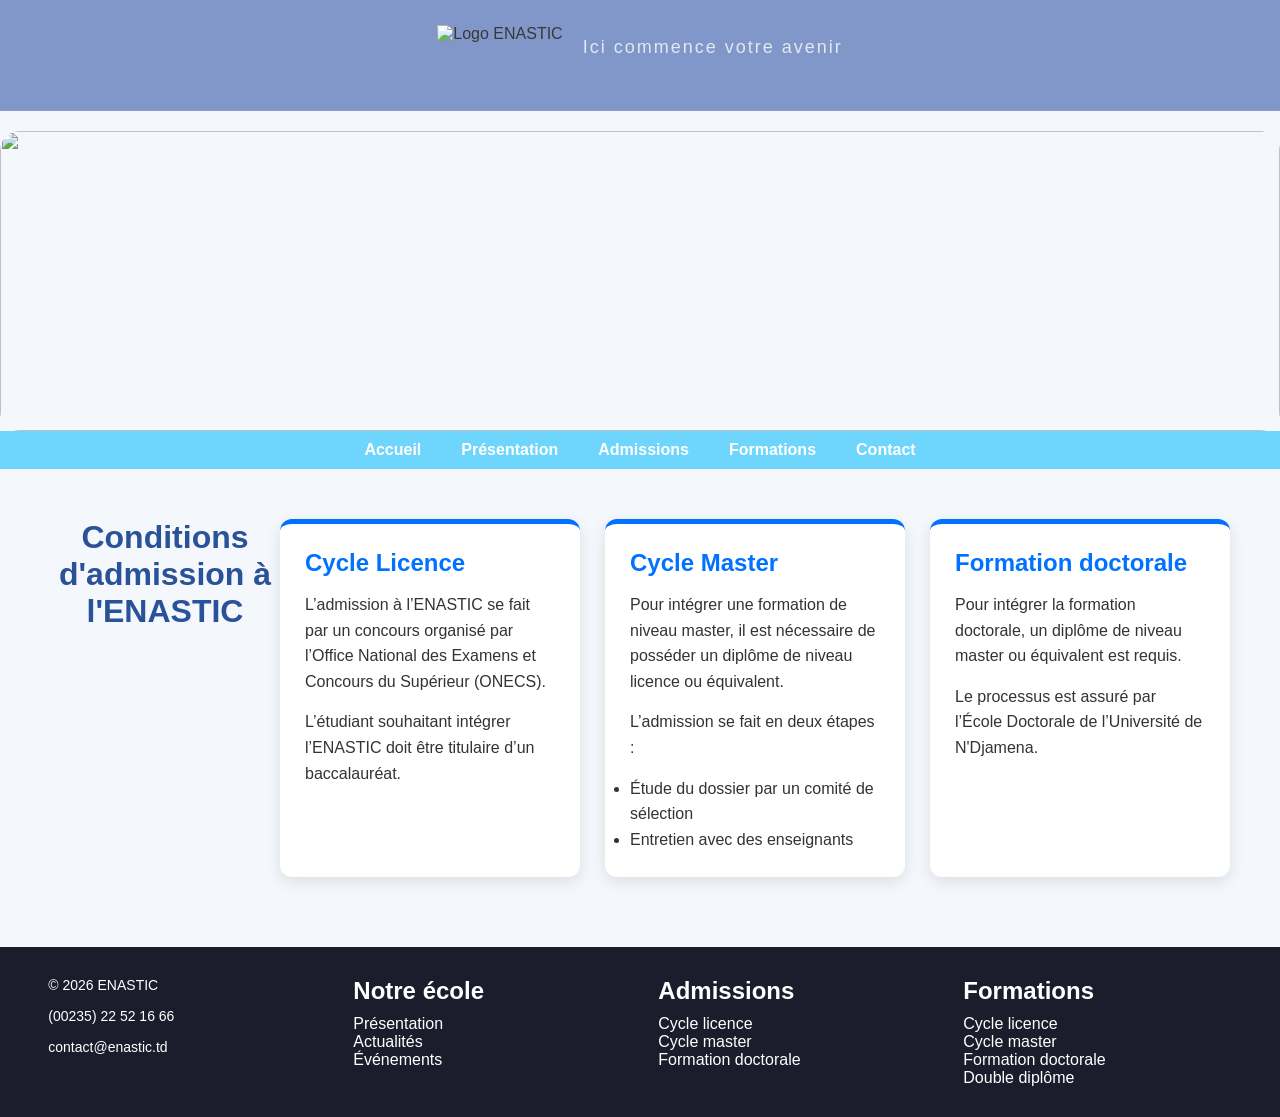
==== admission.html @ 6d604b2f "Add files via upload" ====
<!DOCTYPE html>
<html lang="fr">
<head>
    <meta charset="UTF-8">
    <link rel="stylesheet" href="index1.css">
    <title>ENASTIC - Accueil</title>
</head>

<body>

<header class="header">
    <img src="logo_enastic.png" class="logo" alt="Logo ENASTIC">
    <p class="slogan">Ici commence votre avenir</p>
</header>

<div class="slider">
    <div class="slides">
        <img src="p4.jpg" alt="">
        <img src="p2.jpg" alt="">
        <img src="p3.jpg" alt="">
    </div>
</div>

<nav id="navigation">
    <ul>
        <li><a href="index1.html">Accueil</a></li>
        <li><a href="presentation.html">Présentation</a></li>
        <li><a href="admission.html">Admissions</a></li>
        <li><a href="formation.html">Formations</a></li>
        <li><a href="contact.html">Contact</a></li>
    </ul>
</nav>
    <section class="formation">

    <h1>Conditions d'admission à l'ENASTIC</h1>

    <div class="cycles">

        <div class="bloc">
            <h2>Cycle Licence</h2>
            <p>
                L’admission à l’ENASTIC se fait par un concours organisé par l’Office National des Examens et Concours du Supérieur (ONECS).
            </p>
            <p>
                L’étudiant souhaitant intégrer l’ENASTIC doit être titulaire d’un baccalauréat.
            </p>
        </div>

        <div class="bloc">
            <h2>Cycle Master</h2>
            <p>
                Pour intégrer une formation de niveau master, il est nécessaire de posséder un diplôme de niveau licence ou équivalent.
            </p>
            <p>L’admission se fait en deux étapes :</p>
            <ul>
                <li>Étude du dossier par un comité de sélection</li>
                <li>Entretien avec des enseignants</li>
            </ul>
        </div>

        <div class="bloc">
            <h2>Formation doctorale</h2>
            <p>
                Pour intégrer la formation doctorale, un diplôme de niveau master ou équivalent est requis.
            </p>
            <p>
                Le processus est assuré par l’École Doctorale de l’Université de N'Djamena.
            </p>
        </div>

    </div>

</section>
     <footer>

    <div id="hams1">
        <p>© 2026 ENASTIC</p>
        <p>(00235) 22 52 16 66</p>
        <p>contact@enastic.td</p>
    </div>

    <div class="hams">
        <h2>Notre école</h2>
        <ul>
            <li><a href="presentation.html">Présentation</a></li>
            <li><a href="actualites.html">Actualités</a></li>
            <li><a href="evenements.html">Événements</a></li>
        </ul>
    </div>

    <div class="hams">
        <h2>Admissions</h2>
        <ul>
            <li><a href="cycle-licence.html">Cycle licence</a></li>
            <li><a href="cycle-master.html">Cycle master</a></li>
            <li><a href="formation-doctorale.html">Formation doctorale</a></li>
        </ul>
    </div>

    <div class="hams">
        <h2>Formations</h2>
        <ul>
            <li><a href="cycle-licence.html">Cycle licence</a></li>
            <li><a href="cycle-master.html">Cycle master</a></li>
            <li><a href="formation-doctorale.html">Formation doctorale</a></li>
            <li><a href="double-diplome.html">Double diplôme</a></li>
        </ul>
    </div>

</footer>

</body>
</html>
---- index1.css ----
*{
    margin: 0;
    padding: 0;
    box-sizing: border-box;
    font-family: Arial, Helvetica, sans-serif;
}


body{
    background-color: #f5f7fa;
    color: #333;
}


/* RESET RAPIDE */
* {
    margin: 0;
    padding: 0;
    box-sizing: border-box;
}

/* HEADER */
.header {
    display: flex;
    align-items: center;
    justify-content: center;
    gap: 20px;

    padding: 25px 50px;
    background: #8197c9; /* bleu nuit élégant */
    border-bottom: 1px solid rgba(255,255,255,0.08);
}

/* LOGO */
.logo {
    height: 60px;
    width: auto;
    filter: brightness(1.1);
}

/* SLOGAN */
.slogan {
    font-size: 18px;
    color: #e2e8f0;
    font-family: "Segoe UI", sans-serif;
    letter-spacing: 2px;
    font-weight: 300;
}

/* petit effet chic */
.header:hover .slogan {
    color: #ffffff;
    transition: 0.3s ease;
}

#banniere img{
    width: 100%;
    height: 250px;
    object-fit: cover;
}

#navigation{
    background-color: #6ed5fd;
}

#navigation ul{
    list-style: none;
    display: flex;
    justify-content: center;
}

#navigation li{
    margin: 10px 20px;
}

#navigation a{
    text-decoration: none;
    color: white;
    font-weight: bold;
    transition: 0.3s;
}

#navigation a:hover{
    color: yellow;
}


section{
    display: flex;
    padding: 20px;
}


article{
    width: 70%;
    background-color: white;
    padding: 20px;
    margin-right: 20px;
    border-radius: 10px;
}

article h1{
    color: #0b3d91;
    margin-bottom: 15px;
}

article p{
    margin-bottom: 15px;
    line-height: 1.6;
}

#DG{
    width: 120px;
    height: 140px;
    float: left;
    margin-right: 15px;
    border-radius: 8px;
}


aside{
    width: 30%;
    background-color: #eaf0fb;
    padding: 20px;
    border-radius: 10px;
}

aside h2{
    color: #0b3d91;
    margin-bottom: 10px;
}


footer{
    background-color: #1b1d2c;
    color: white;
    display: flex;
    justify-content: space-around;
    padding: 30px;
    margin-top: 20px;
}

footer div{
    width: 22%;
}

footer h2{
    margin-bottom: 10px;
}

footer ul{
    list-style: none;
}

footer a{
    text-decoration: none;
    color: white;
}

footer a:hover{
    color: yellow;
}

#hams1{
    font-size: 14px;
}
.slider{
    width: 100%;
    height: 300px;
    overflow: hidden;
    border-radius: 20px;
    margin-top: 20px;
}

.slides{
    display: flex;
    width: 300%;
    animation: slide 12s infinite;
}

.slides img{
    width: 100%;
    height: 300px;
    object-fit: cover;
}


@keyframes slide{
    0%{margin-left: 0;}
    33%{margin-left: -100%;}
    66%{margin-left: -200%;}
    100%{margin-left: 0;}
}
/*body{
    font-family: 'Poppins', sans-serif;

    
    background: linear-gradient(135deg, #0b3d91, #1a1a2e, #e60023);
    background-size: 400% 400%;

   
    animation: gradientMove 12s ease infinite;

    color: #333;
    min-height: 100vh;
}

@keyframes gradientMove{
    0%{background-position: 0% 50%;}
    50%{background-position: 100% 50%;}
    100%{background-position: 0% 50%;}
}*/
#colort{
    color:#0a0a0a ;
    font-family: Arial, Helvetica, sans-serif;
    font-size: 15px;
    margin-left: 30px;
}
/*#bordure{
    width: 50%;
    border-collapse: collapse;
    text-align: center;
    justify-content: center;
    align-items: center;
    margin-left: 25%;
    margin-right: 25%;
    font-size: 18px;
}
th,td{
    border: 1px solid rgb(0, 0, 0);
    margin: 20px;
    width: 20022px;
    height: 35px;
    
}*/
/* Fond général du bloc */
#colort {
    max-width: 1000px;
    margin: 40px auto;
    padding: 30px;
    background: linear-gradient(135deg, #f8fbff, #eef4ff);
    border-radius: 16px;
    box-shadow: 0 10px 30px rgba(0,0,0,0.1);
    font-family: Arial, Helvetica, sans-serif;
    color: #1f2a44;
}

/* Titres principaux */
#colort h2 {
    color: #1e3c72;
    border-left: 6px solid #4a90e2;
    padding-left: 12px;
    margin-top: 25px;
}

/* Sous-titres */
#colort h3 {
    color: #2c5282;
    margin-top: 15px;
}

/* Paragraphes */
#colort p {
    line-height: 1.6;
    font-size: 15px;
}

/* TABLEAU */
#bordure {
    width: 100%;
    border-collapse: collapse;
    margin-top: 15px;
    background: white;
    border-radius: 10px;
    overflow: hidden;
    box-shadow: 0 5px 15px rgba(0,0,0,0.08);
}

/* En-têtes du tableau */
#bordure th {
    background: #1e3c72;
    color: white;
    padding: 12px;
    text-transform: uppercase;
    font-size: 13px;
}

/* Cellules */
#bordure td {
    padding: 12px;
    border-bottom: 1px solid #e6e6e6;
    text-align: center;
}

/* Effet hover sur lignes */
#bordure tr:hover td {
    background: #f1f6ff;
    transition: 0.3s;
}

/* Liste */
#colort ul {
    margin-top: 15px;
    padding-left: 20px;
}

#colort ul li {
    margin-bottom: 8px;
    padding-left: 5px;
}
/* CONTACT*/
body {
    margin: 0;
    font-family: Arial, sans-serif;
    background: linear-gradient(135deg, #1e3c72, #2a5298);
}

.contact-container {
    display: flex;
    justify-content: space-between;
    padding: 50px;
    color: rgb(0, 0, 0);
}

.contact-info, .contact-form {
    width: 45%;
    background: rgba(255, 255, 255, 0.1);
    padding: 30px;
    border-radius: 15px;
    backdrop-filter: blur(10px);
}

h1 {
    margin-bottom: 20px;
}

p {
    margin-bottom: 15px;
}

input, textarea {
    width: 100%;
    padding: 12px;
    margin-bottom: 15px;
    border: none;
    border-radius: 8px;
    outline: none;
}

textarea {
    height: 100px;
    resize: none;
}

button {
    width: 100%;
    padding: 12px;
    border: none;
    border-radius: 8px;
    background: #00c6ff;
    color: white;
    font-size: 16px;
    cursor: pointer;
    transition: 0.3s;
}

button:hover {
    background: #0072ff;
    transform: scale(1.05);
}
/* ADMISSION*/
/*body {
    margin: 0;
    font-family: Arial, sans-serif;
    background: #eef2f7;
}*/

/* SECTION */
.formation {
    padding: 50px;
    text-align: center;
}

/* TITRE PRINCIPAL */
.formation h1 {
    font-size: 32px;
    color: #2a5298;
    margin-bottom: 40px;
}

/* CONTAINER DES BLOCS */
.cycles {
    display: flex;
    gap: 25px;
    justify-content: center;
}

/* CHAQUE BLOC */
.bloc {
    background: white;
    padding: 25px;
    border-radius: 12px;
    width: 300px;
    box-shadow: 0 5px 15px rgba(0,0,0,0.1);
    border-top: 5px solid #0072ff;
    text-align: left;
    transition: 0.3s;
}

/* HOVER EFFET 🔥 */
.bloc:hover {
    transform: translateY(-10px);
}

/* TITRES */
.bloc h2 {
    color: #0072ff;
    margin-bottom: 15px;
}

/* TEXTE */
.bloc p, .bloc li {
    line-height: 1.6;
    color: #333;
}

/* MOBILE 📱 */
@media (max-width: 768px) {
    .cycles {
        flex-direction: column;
        align-items: center;
    }
}
/*AJOUT INDEX*/
body {
    margin: 0;
    font-family: 'Segoe UI', Arial, sans-serif;
    background: #f4f7fb;
}

/* LAYOUT */
.accueil {
    display: flex;
    gap: 30px;
    padding: 50px;
}

/* ARTICLE */
.main {
    flex: 3;
    background: white;
    padding: 35px;
    border-radius: 12px;
    box-shadow: 0 8px 20px rgba(0,0,0,0.08);
}

/* TITRE */
.main h1 {
    color: #1e3c72;
    font-size: 32px;
    margin-bottom: 15px;
}

/* TEXTE INTRO */
.intro-text {
    color: #555;
    font-style: italic;
    margin-bottom: 20px;
}

/* SOUS TITRE */
h3 {
    color: #2a5298;
    margin-bottom: 15px;
}

/* IMAGE + TEXTE */
.bloc-intro {
    display: flex;
    gap: 20px;
    margin-bottom: 20px;
}

.bloc-intro img {
    width: 140px;
    border-radius: 10px;
}

/* PARAGRAPHES */
.main p {
    line-height: 1.8;
    color: #333;
    margin-bottom: 15px;
}

/* FIN */
.fin {
    font-weight: 500;
}

/* SIGNATURE */
.signature {
    margin-top: 25px;
    font-size: 15px;
}

.signature span {
    font-weight: bold;
    color: #1e3c72;
}

/* SIDEBAR */
.sidebar {
    flex: 1;
    background: linear-gradient(135deg, #2a5298, #1e3c72);
    color: white;
    padding: 25px;
    border-radius: 12px;
}

.sidebar h2 {
    margin-bottom: 15px;
    color: white;
}

.sidebar p {
    line-height: 1.7;
}
/* ===== SECTION MISSION ===== */
.enastic-presentation {
    display: flex;
    gap: 30px;
    padding: 50px;
    background: #eef2f7;
}

/* ===== CONTENU PRINCIPAL ===== */
.enastic-main-content {
    flex: 3;
    background: white;
    padding: 35px;
    border-radius: 12px;
    box-shadow: 0 8px 20px rgba(0,0,0,0.08);
}

/* ===== TITRES ===== */
.enastic-main-content h1 {
    color: #1e3c72;
    margin-bottom: 20px;
}

.enastic-main-content h2 {
    color: #0072ff;
    margin-top: 25px;
}

/* ===== TEXTE ===== */
.enastic-main-content p {
    line-height: 1.8;
    margin-bottom: 15px;
    color: #333;
}

/* ===== INTRO ===== */
.enastic-intro {
    font-size: 17px;
    font-weight: 500;
    color: #444;
}

/* ===== TEXTE IMPORTANT ===== */
.enastic-highlight {
    background: #eaf3ff;
    padding: 12px;
    border-left: 4px solid #0072ff;
    border-radius: 6px;
    margin: 15px 0;
}

/* ===== LISTES ===== */
.enastic-main-content ul,
.enastic-main-content ol {
    margin-left: 20px;
}

.enastic-main-content li {
    margin-bottom: 8px;
}

/* ===== SIDEBAR ===== */
.enastic-sidebar-box {
    flex: 1;
    background: linear-gradient(135deg, #2a5298, #1e3c72);
    color: white;
    padding: 25px;
    border-radius: 12px;
    box-shadow: 0 8px 20px rgba(0,0,0,0.1);
}
.enastic-sidebar-box h2{
    color: #ffff;
}
/* IMAGE SIDEBAR */
.enastic-sidebar-box img {
    width: 100%;
    margin: 15px 0;
}

/* ===== RESEAUX ===== */
.enastic-socials {
    display: flex;
    gap: 12px;
    margin-top: 15px;
    justify-content: center;
    margin-top: 250px;
}

.enastic-socials img {
    width: 30px;
    transition: 0.3s;
}

/* EFFET HOVER 🔥 */
.enastic-socials img:hover {
    transform: scale(1.2);
    
}

/* ===== RESPONSIVE 📱 ===== */
@media (max-width: 768px) {
    .enastic-presentation {
        flex-direction: column;
        padding: 20px;
    }
}
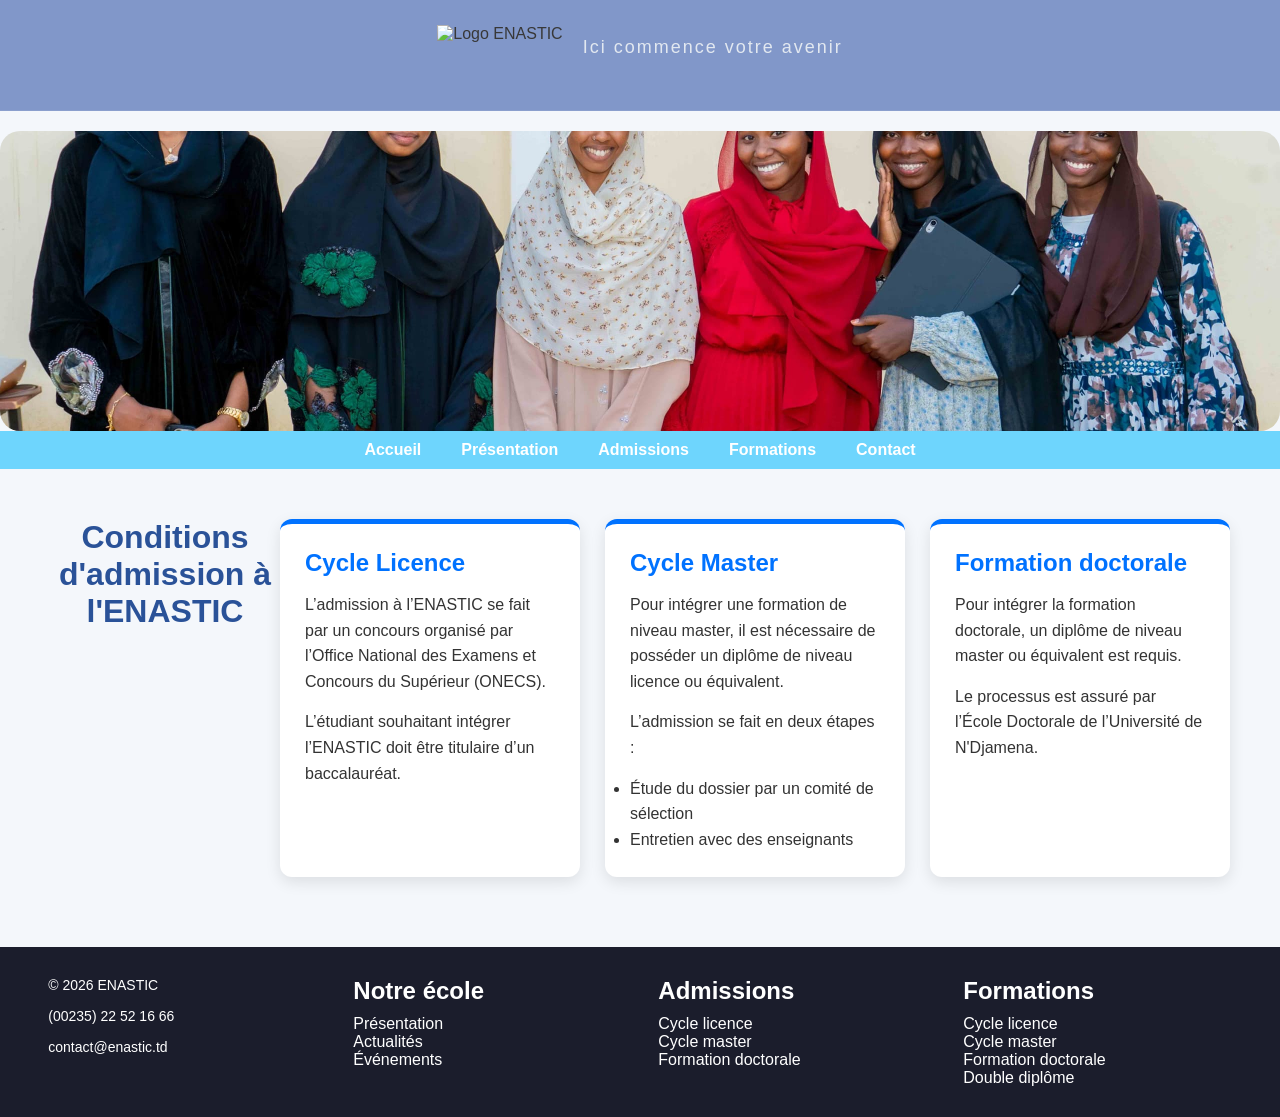
==== commit 1145def3: "Update admission.html" ====
--- a/admission.html
+++ b/admission.html
@@ -15,15 +15,15 @@
 
 <div class="slider">
     <div class="slides">
-        <img src="p4.jpg" alt="">
-        <img src="p2.jpg" alt="">
-        <img src="p3.jpg" alt="">
+        <img src="1.jpg" alt="">
+        <img src="1.jpg" alt="">
+        <img src="1.jpg" alt="">
     </div>
 </div>
 
 <nav id="navigation">
     <ul>
-        <li><a href="index1.html">Accueil</a></li>
+        <li><a href="index.html">Accueil</a></li>
         <li><a href="presentation.html">Présentation</a></li>
         <li><a href="admission.html">Admissions</a></li>
         <li><a href="formation.html">Formations</a></li>
@@ -110,4 +110,4 @@
 </footer>
 
 </body>
-</html>+</html>
